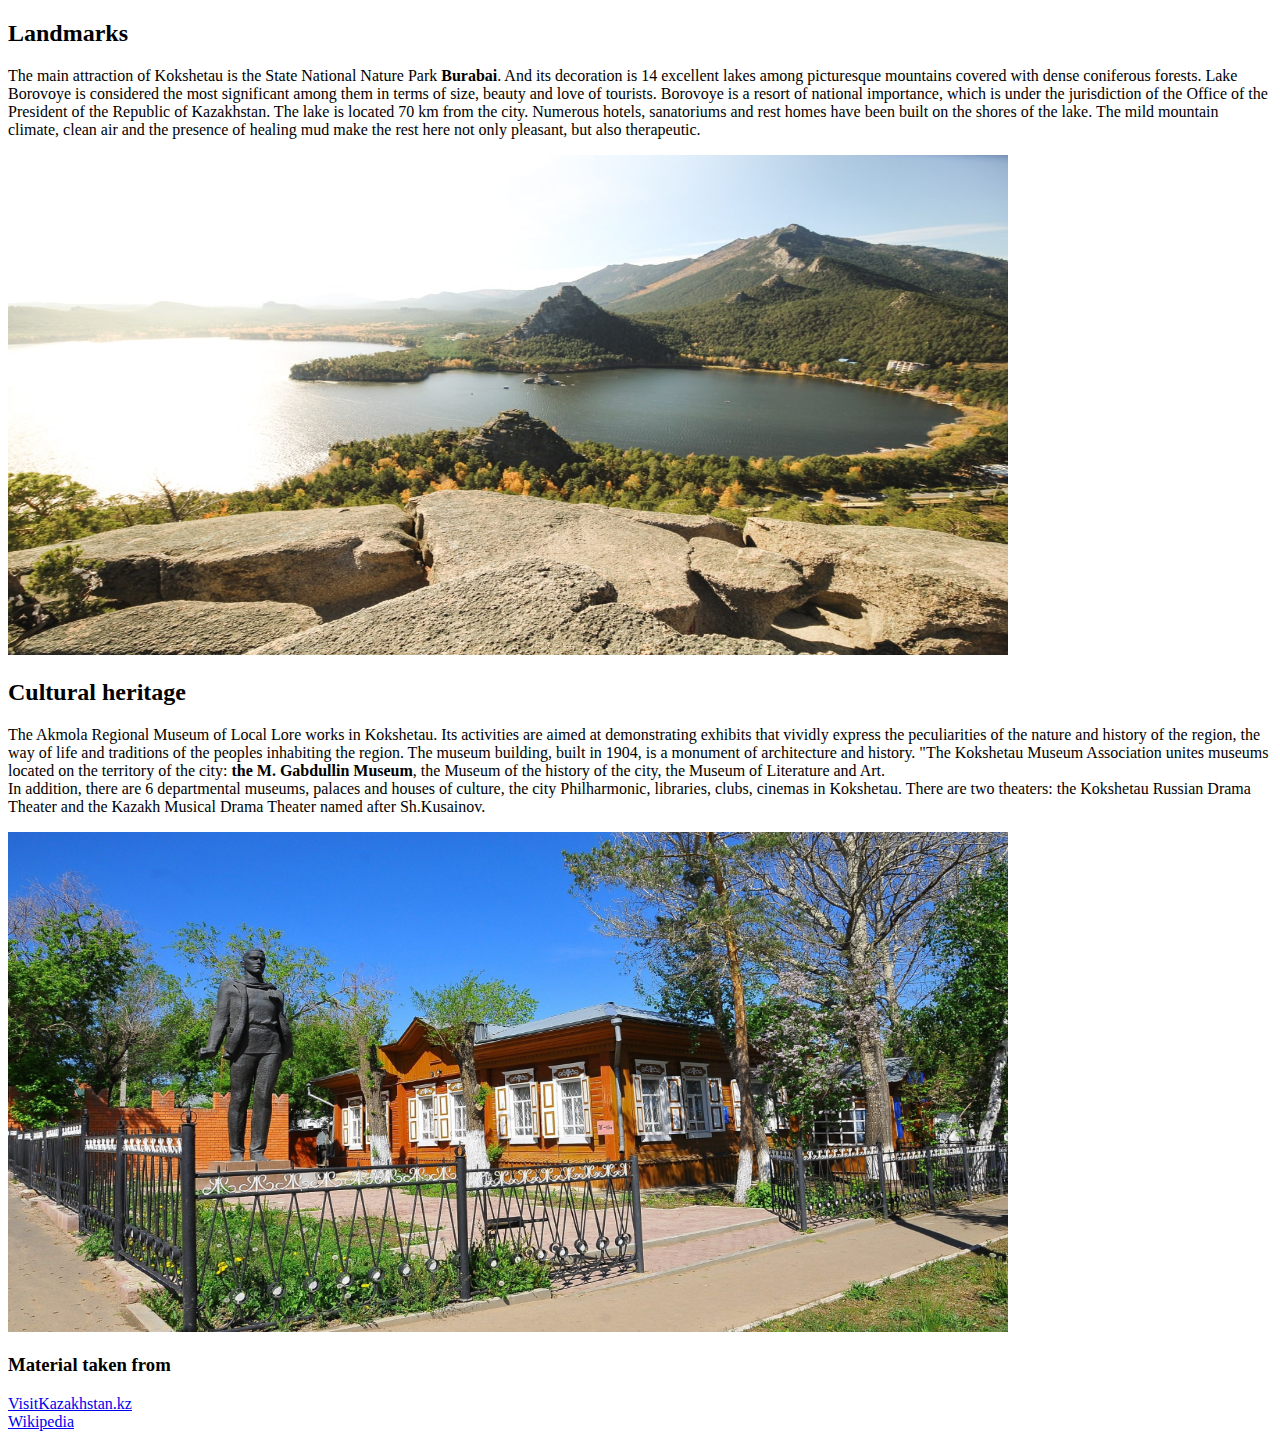
==== second_page.html @ 54f7ddd9 "Commit message" ====
<!DOCTYPE html>
<html lang="en">
    <head>
        <meta charset="UTF-8">
        <title>My Hometown</title>
    </head>
    <body>
        <h2>Landmarks</h2>
        <p>
            The main attraction of Kokshetau is the State National Nature Park <b>Burabai</b>. And its decoration is 14 excellent lakes among picturesque mountains covered with dense coniferous forests. 
            Lake Borovoye is considered the most significant among them in terms of size, beauty and love of tourists.
            Borovoye is a resort of national importance, which is under the jurisdiction of the Office of the President of the Republic of Kazakhstan. 
            The lake is located 70 km from the city. Numerous hotels, sanatoriums and rest homes have been built on the shores of the lake. 
            The mild mountain climate, clean air and the presence of healing mud make the rest here not only pleasant, but also therapeutic.
        </p>
        <img src="kokshetau_burabay.jpg" alt="Burabai Image" width="1000" height="500">
        <h2>Cultural heritage</h2>
        <p>
            The Akmola Regional Museum of Local Lore works in Kokshetau. Its activities are aimed at demonstrating exhibits that vividly express the peculiarities of the nature and history of the region, the way of life and traditions of the peoples inhabiting the region.
            The museum building, built in 1904, is a monument of architecture and history.
            "The Kokshetau Museum Association unites museums located on the territory of the city: <b>the M. Gabdullin Museum</b>, the Museum of the history of the city, the Museum of Literature and Art.
            <br>In addition, there are 6 departmental museums, palaces and houses of culture, the city Philharmonic, libraries, clubs, cinemas in Kokshetau.
            There are two theaters: the Kokshetau Russian Drama Theater and the Kazakh Musical Drama Theater named after Sh.Kusainov.
        </p>
        <img src="kokshetau_museum.jpg" alt = "kokshetau museum image" width="1000" height="500">
        <h3>Material taken from</h3>
        <p>
            <a href="https://visitkazakhstan.kz/ru/guide/information/1/3/">VisitKazakhstan.kz</a>
            <br>
            <a href="https://ru.wikipedia.org/wiki/%D0%9A%D0%BE%D0%BA%D1%88%D0%B5%D1%82%D0%B0%D1%83">Wikipedia</a>
        </p>
    </body>
</html>
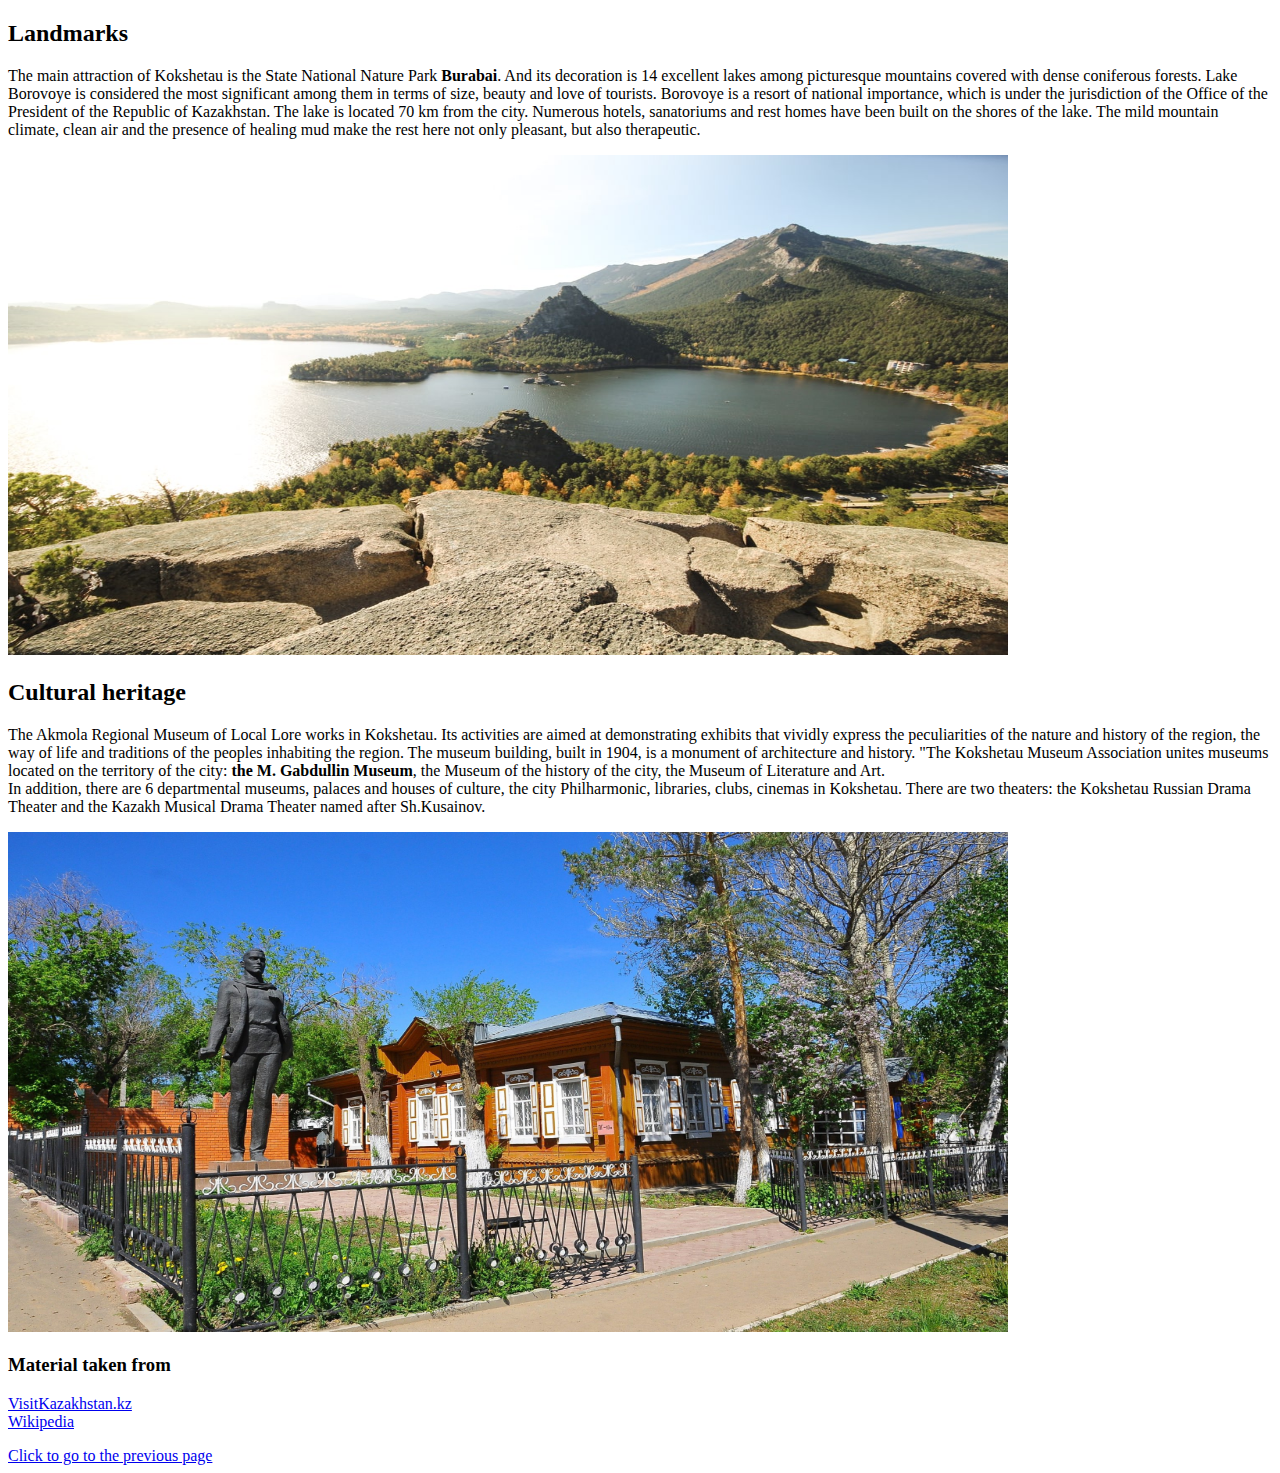
==== commit d9b16b29: "Finally!" ====
--- a/second_page.html
+++ b/second_page.html
@@ -29,5 +29,7 @@
             <br>
             <a href="https://ru.wikipedia.org/wiki/%D0%9A%D0%BE%D0%BA%D1%88%D0%B5%D1%82%D0%B0%D1%83">Wikipedia</a>
         </p>
+
+        <a href="index.html">Click to go to the previous page</a>
     </body>
 </html>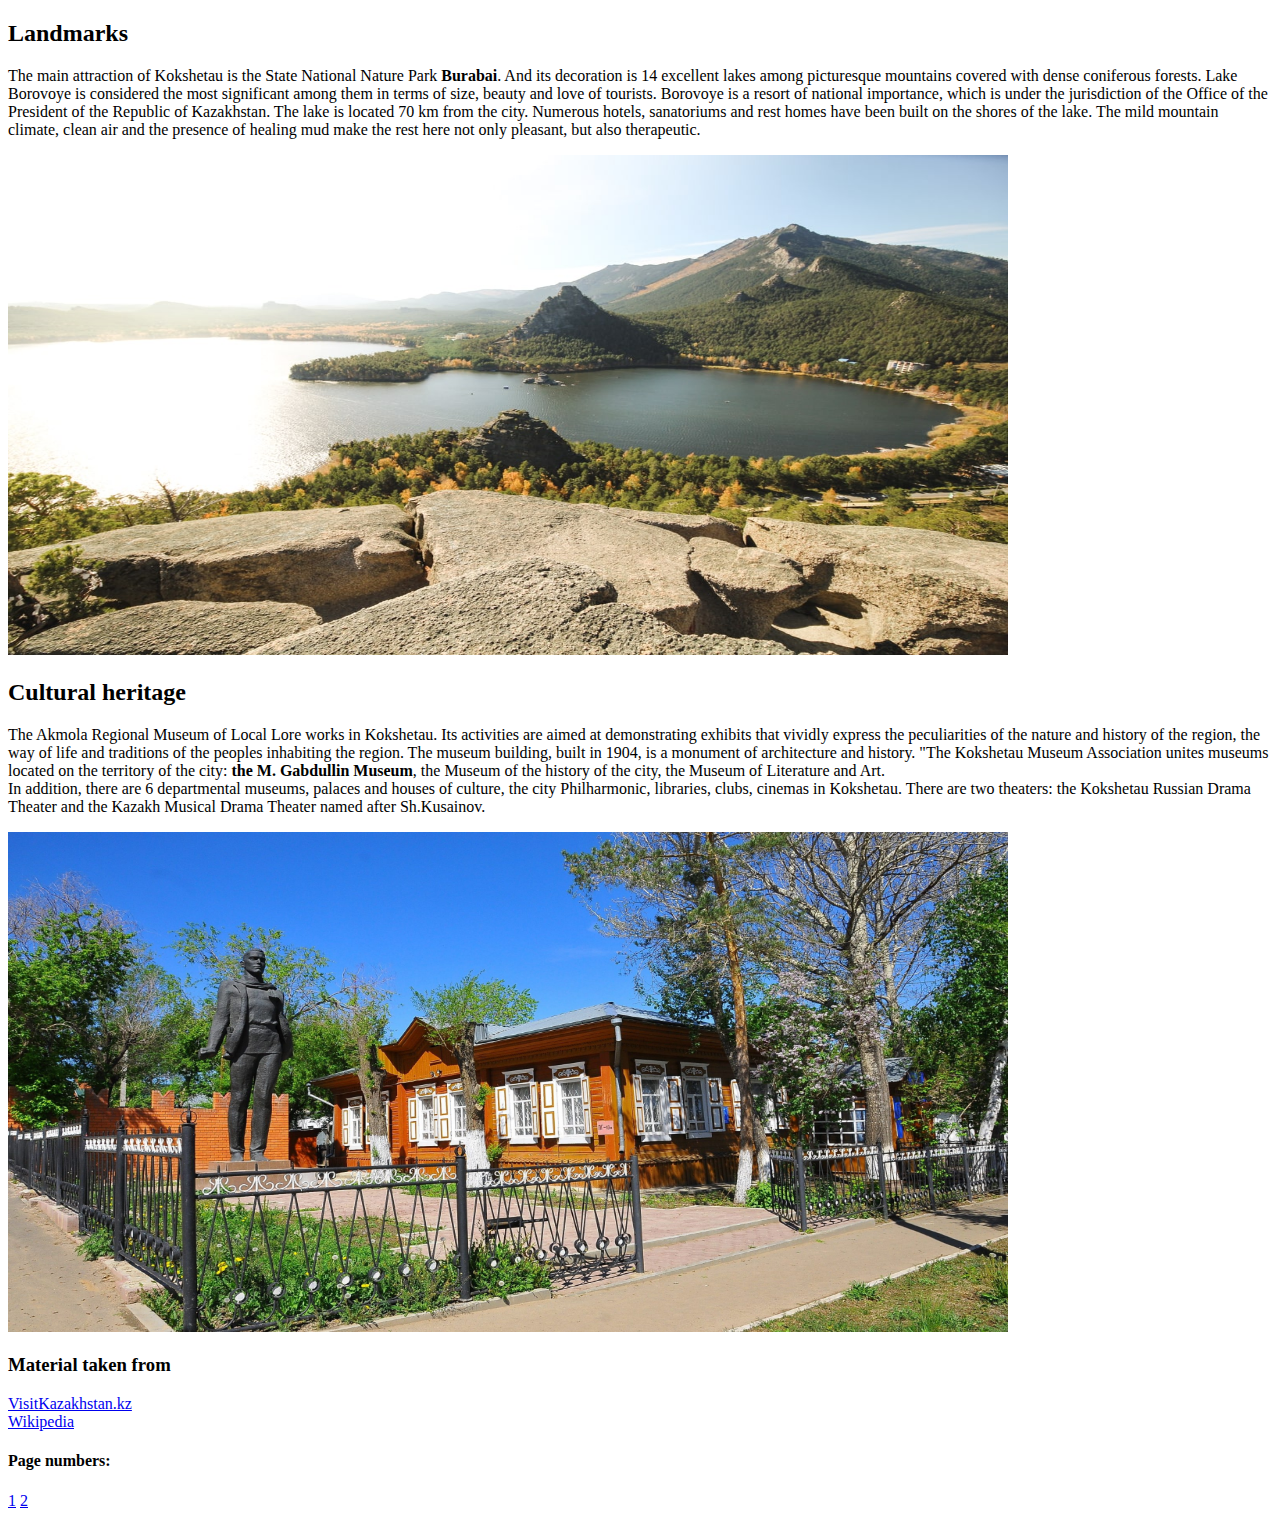
==== commit d5a3f831: "Final change" ====
--- a/second_page.html
+++ b/second_page.html
@@ -29,7 +29,6 @@
             <br>
             <a href="https://ru.wikipedia.org/wiki/%D0%9A%D0%BE%D0%BA%D1%88%D0%B5%D1%82%D0%B0%D1%83">Wikipedia</a>
         </p>
-
-        <a href="index.html">Click to go to the previous page</a>
+        <h4>Page numbers:</h4> <a href="index.html">1</a>   <a href="second_page.html">2</a>
     </body>
 </html>